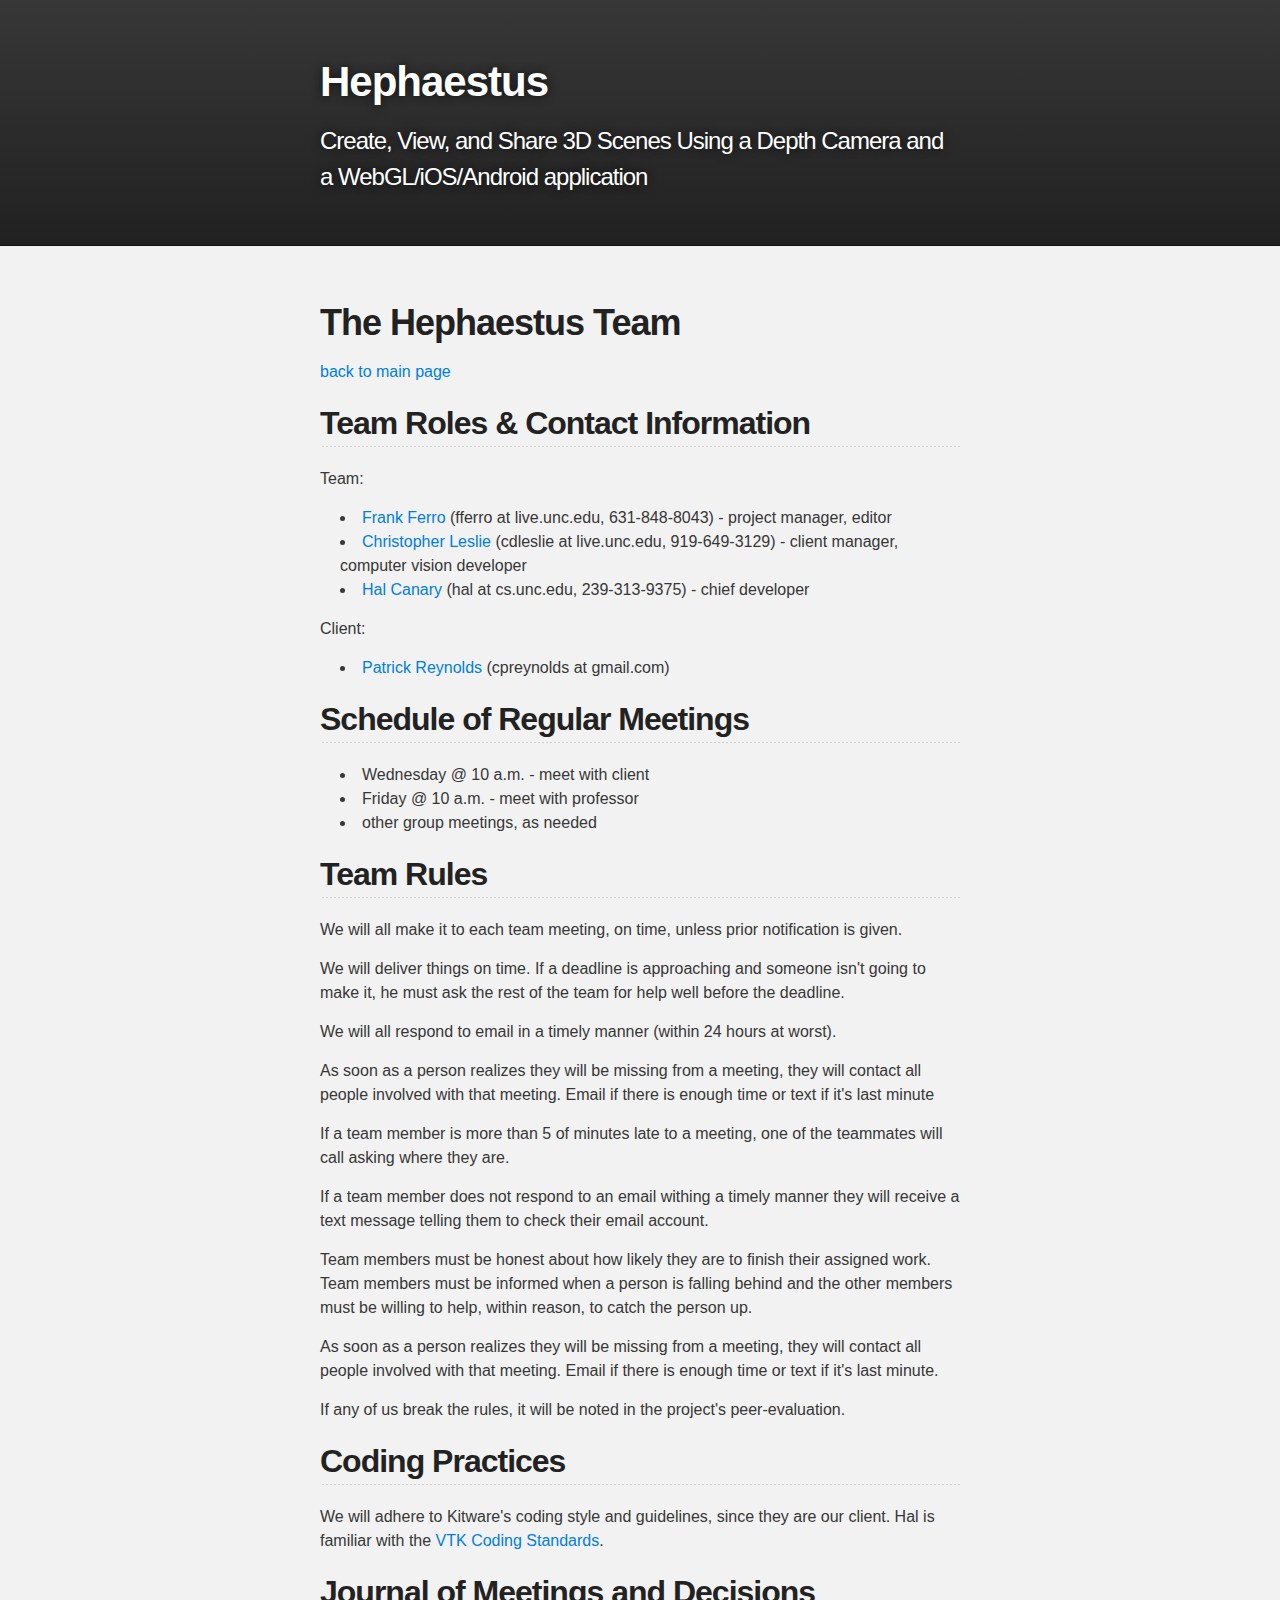
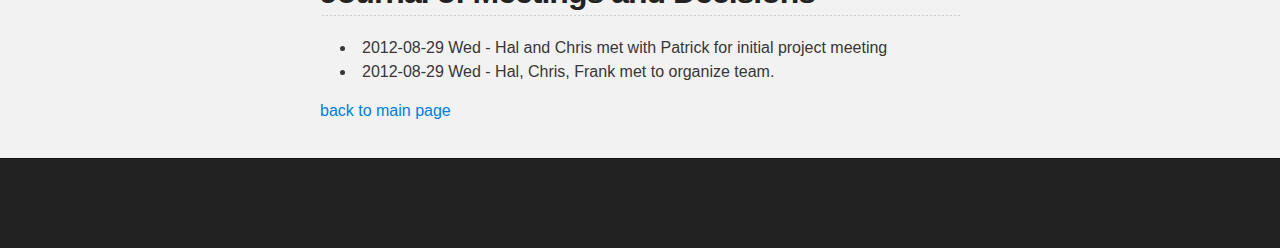
==== team.html @ 1657f25b "made team.html for team information" ====
<!doctype html>
<html>
<head>
<meta charset="UTF-8">
<link rel="stylesheet" href="stylesheets/stylesheet.css">
<title>The Hephaestus Team</title>
</head>
<body>
<div id="header_wrap" class="outer">
<header class="inner">
<h1 id="project_title">Hephaestus</h1>
<h2 id="project_tagline">Create, View, and Share 3D Scenes Using a Depth Camera and a WebGL/iOS/Android application</h2>
</header>
</div>
<div id="main_content_wrap" class="outer">
<section id="main_content" class="inner">
<h1>The Hephaestus Team</h1>

<p><a href="./">back to main page</a></p>

<h2>Team Roles &amp; Contact Information</h2>

<p>Team:</p>

<ul>
<li><a href="http://www.unc.edu/~fferro/">Frank Ferro</a> (fferro at live.unc.edu, 631-848-8043) - project manager, editor</li>
<li><a href="http://cs.unc.edu/~cdleslie/">Christopher Leslie</a> (cdleslie at live.unc.edu, 919-649-3129) - client manager, computer vision developer</li>
<li><a href="http://cs.unc.edu/~hal/">Hal Canary</a> (hal at cs.unc.edu, 239-313-9375) - chief developer</li>
</ul>

<p>Client:</p>

<ul>
<li><a href="http://www.cs.unc.edu/~cpatrick/">Patrick Reynolds</a> (cpreynolds at gmail.com)</li>
</ul>

<h2>Schedule of Regular Meetings</h2>

<ul>
<li>Wednesday @ 10 a.m. - meet with client</li>
<li>Friday @ 10 a.m. - meet with professor</li>
<li>other group meetings, as needed</li>
</ul>

<h2>Team Rules</h2>

<p>We will all make it to each team meeting, on time, unless prior notification is given.</p>

<p>We will deliver things on time.  If a deadline is approaching and someone isn't going to make it, he must ask the rest of the team for help well before the deadline.</p>

<p>We will all respond to email in a timely manner (within 24 hours at worst).</p>

<p>As soon as a person realizes they will be missing from a meeting, they will contact all people involved with that meeting. Email if there is enough time or text if it's last minute</p>

<p>If a team member is more than 5 of minutes late to a meeting, one of the teammates will call asking where they are.</p>

<p>If a team member does not respond to an email withing a timely manner they will receive a text message telling them to check their email account.</p>

<p>Team members must be honest about how likely they are to finish their assigned work. Team members must be informed when a person is falling behind and the other members must be willing to help, within reason, to catch the person up.  </p>

<p>As soon as a person realizes they will be missing from a meeting, they will contact all people involved with that meeting. Email if there is enough time or text if it's last minute.</p>

<p>If any of us break the rules, it will be noted in the project's peer-evaluation.</p>

<h2>Coding Practices</h2>

<p>We will adhere to Kitware's coding style and guidelines, since they are our client.  Hal is familiar with the <a href="http://www.vtk.org/Wiki/VTK_Coding_Standards">VTK Coding Standards</a>.</p>

<h2>Journal of Meetings and Decisions</h2>

<ul>
<li>2012-08-29 Wed - Hal and Chris met with Patrick for initial project meeting</li>
<li>2012-08-29 Wed - Hal, Chris, Frank met to organize team.</li>
</ul>

<p><a href="./">back to main page</a></p>

</section>
</div>
<div id="footer_wrap" class="outer">
<footer class="inner">
<p >&nbsp;</p>
</footer>
</div>
</body>
</html>
---- stylesheets/stylesheet.css ----
/*******************************************************************************
Slate Theme for Github Pages
by Jason Costello, @jsncostello
*******************************************************************************/

@import url(pygment_trac.css);

/*******************************************************************************
MeyerWeb Reset
*******************************************************************************/

html, body, div, span, applet, object, iframe,
h1, h2, h3, h4, h5, h6, p, blockquote, pre,
a, abbr, acronym, address, big, cite, code,
del, dfn, em, img, ins, kbd, q, s, samp,
small, strike, strong, sub, sup, tt, var,
b, u, i, center,
dl, dt, dd, ol, ul, li,
fieldset, form, label, legend,
table, caption, tbody, tfoot, thead, tr, th, td,
article, aside, canvas, details, embed,
figure, figcaption, footer, header, hgroup,
menu, nav, output, ruby, section, summary,
time, mark, audio, video {
  margin: 0;
  padding: 0;
  border: 0;
  font: inherit;
  vertical-align: baseline;
}

/* HTML5 display-role reset for older browsers */
article, aside, details, figcaption, figure,
footer, header, hgroup, menu, nav, section {
  display: block;
}

ol, ul {
  list-style: none;
}

blockquote, q {
}

table {
  border-collapse: collapse;
  border-spacing: 0;
}

a:focus {
  outline: none;
}

/*******************************************************************************
Theme Styles
*******************************************************************************/

body {
  box-sizing: border-box;
  color:#373737;
  background: #212121;
  font-size: 16px;
  font-family: 'Myriad Pro', Calibri, Helvetica, Arial, sans-serif;
  line-height: 1.5;
  -webkit-font-smoothing: antialiased;
}

h1, h2, h3, h4, h5, h6 {
  margin: 10px 0;
  font-weight: 700;
  color:#222222;
  font-family: 'Lucida Grande', 'Calibri', Helvetica, Arial, sans-serif;
  letter-spacing: -1px;
}

h1 {
  font-size: 36px;
  font-weight: 700;
}

h2 {
  padding-bottom: 10px;
  font-size: 32px;
  background: url('../images/bg_hr.png') repeat-x bottom;
}

h3 {
  font-size: 24px;
}

h4 {
  font-size: 21px;
}

h5 {
  font-size: 18px;
}

h6 {
  font-size: 16px;
}

p {
  margin: 10px 0 15px 0;
}

footer p {
  color: #f2f2f2;
}

a {
  text-decoration: none;
  color: #007edf;
  text-shadow: none;

  transition: color 0.5s ease;
  transition: text-shadow 0.5s ease;
  -webkit-transition: color 0.5s ease;
  -webkit-transition: text-shadow 0.5s ease;
  -moz-transition: color 0.5s ease;
  -moz-transition: text-shadow 0.5s ease;
  -o-transition: color 0.5s ease;
  -o-transition: text-shadow 0.5s ease;
  -ms-transition: color 0.5s ease;
  -ms-transition: text-shadow 0.5s ease;
}

#main_content a:hover {
  color: #0069ba;
  text-shadow: #0090ff 0px 0px 2px;
}

footer a:hover {
  color: #43adff;
  text-shadow: #0090ff 0px 0px 2px;
}

em {
  font-style: italic;
}

strong {
  font-weight: bold;
}

img {
  position: relative;
  margin: 0 auto;
  max-width: 739px;
  padding: 5px;
  margin: 10px 0 10px 0;
  border: 1px solid #ebebeb;

  box-shadow: 0 0 5px #ebebeb;
  -webkit-box-shadow: 0 0 5px #ebebeb;
  -moz-box-shadow: 0 0 5px #ebebeb;
  -o-box-shadow: 0 0 5px #ebebeb;
  -ms-box-shadow: 0 0 5px #ebebeb;
}

pre, code {
  width: 100%;
  color: #222;
  background-color: #fff;

  font-family: Monaco, "Bitstream Vera Sans Mono", "Lucida Console", Terminal, monospace;
  font-size: 14px;

  border-radius: 2px;
  -moz-border-radius: 2px;
  -webkit-border-radius: 2px;



}

pre {
  width: 100%;
  padding: 10px;
  box-shadow: 0 0 10px rgba(0,0,0,.1);
  overflow: auto;
}

code {
  padding: 3px;
  margin: 0 3px;
  box-shadow: 0 0 10px rgba(0,0,0,.1);
}

pre code {
  display: block;
  box-shadow: none;
}

blockquote {
  color: #666;
  margin-bottom: 20px;
  padding: 0 0 0 20px;
  border-left: 3px solid #bbb;
}

ul, ol, dl {
  margin-bottom: 15px
}

ul li {
  list-style: inside;
  padding-left: 20px;
}

ol li {
  list-style: decimal inside;
  padding-left: 20px;
}

dl dt {
  font-weight: bold;
}

dl dd {
  padding-left: 20px;
  font-style: italic;
}

dl p {
  padding-left: 20px;
  font-style: italic;
}

hr {
  height: 1px;
  margin-bottom: 5px;
  border: none;
  background: url('../images/bg_hr.png') repeat-x center;
}

table {
  border: 1px solid #373737;
  margin-bottom: 20px;
  text-align: left;
 }

th {
  font-family: 'Lucida Grande', 'Helvetica Neue', Helvetica, Arial, sans-serif;
  padding: 10px;
  background: #373737;
  color: #fff;
 }

td {
  padding: 10px;
  border: 1px solid #373737;
 }

form {
  background: #f2f2f2;
  padding: 20px;
}

img {
  width: 100%;
  max-width: 100%;
}

/*******************************************************************************
Full-Width Styles
*******************************************************************************/

.outer {
  width: 100%;
}

.inner {
  position: relative;
  max-width: 640px;
  padding: 20px 10px;
  margin: 0 auto;
}

#forkme_banner {
  display: block;
  position: absolute;
  top:0;
  right: 10px;
  z-index: 10;
  padding: 10px 50px 10px 10px;
  color: #fff;
  background: url('../images/blacktocat.png') #0090ff no-repeat 95% 50%;
  font-weight: 700;
  box-shadow: 0 0 10px rgba(0,0,0,.5);
  border-bottom-left-radius: 2px;
  border-bottom-right-radius: 2px;
}

#header_wrap {
  background: #212121;
  background: -moz-linear-gradient(top, #373737, #212121);
  background: -webkit-linear-gradient(top, #373737, #212121);
  background: -ms-linear-gradient(top, #373737, #212121);
  background: -o-linear-gradient(top, #373737, #212121);
  background: linear-gradient(top, #373737, #212121);
}

#header_wrap .inner {
  padding: 50px 10px 30px 10px;
}

#project_title {
  margin: 0;
  color: #fff;
  font-size: 42px;
  font-weight: 700;
  text-shadow: #111 0px 0px 10px;
}

#project_tagline {
  color: #fff;
  font-size: 24px;
  font-weight: 300;
  background: none;
  text-shadow: #111 0px 0px 10px;
}

#downloads {
  position: absolute;
  width: 210px;
  z-index: 10;
  bottom: -40px;
  right: 0;
  height: 70px;
  background: url('../images/icon_download.png') no-repeat 0% 90%;
}

.zip_download_link {
  display: block;
  float: right;
  width: 90px;
  height:70px;
  text-indent: -5000px;
  overflow: hidden;
  background: url(../images/sprite_download.png) no-repeat bottom left;
}

.tar_download_link {
  display: block;
  float: right;
  width: 90px;
  height:70px;
  text-indent: -5000px;
  overflow: hidden;
  background: url(../images/sprite_download.png) no-repeat bottom right;
  margin-left: 10px;
}

.zip_download_link:hover {
  background: url(../images/sprite_download.png) no-repeat top left;
}

.tar_download_link:hover {
  background: url(../images/sprite_download.png) no-repeat top right;
}

#main_content_wrap {
  background: #f2f2f2;
  border-top: 1px solid #111;
  border-bottom: 1px solid #111;
}

#main_content {
  padding-top: 40px;
}

#footer_wrap {
  background: #212121;
}



/*******************************************************************************
Small Device Styles
*******************************************************************************/

@media screen and (max-width: 480px) {
  body {
    font-size:14px;
  }

  #downloads {
    display: none;
  }

  .inner {
    min-width: 320px;
    max-width: 480px;
  }

  #project_title {
  font-size: 32px;
  }

  h1 {
    font-size: 28px;
  }

  h2 {
    font-size: 24px;
  }

  h3 {
    font-size: 21px;
  }

  h4 {
    font-size: 18px;
  }

  h5 {
    font-size: 14px;
  }

  h6 {
    font-size: 12px;
  }

  code, pre {
    min-width: 320px;
    max-width: 480px;
    font-size: 11px;
  }

}
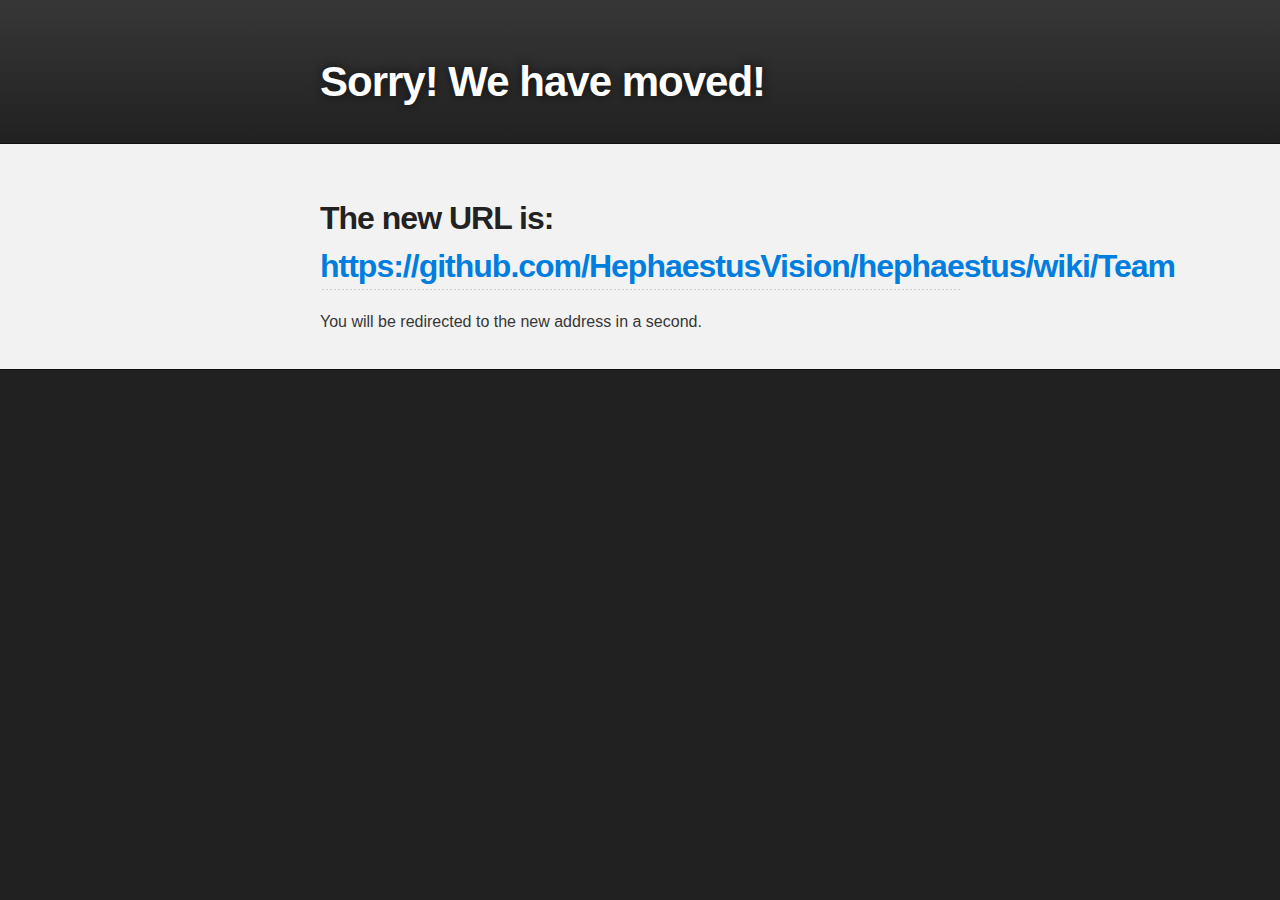
==== commit f3b49617: "move to wiki" ====
--- a/team.html
+++ b/team.html
@@ -1,87 +1,111 @@
-
 <!doctype html>
 <html>
 <head>
 <meta charset="UTF-8">
+<meta http-equiv="Refresh" content="1;url=https://github.com/HephaestusVision/hephaestus/wiki/Team" />
 <link rel="stylesheet" href="stylesheets/stylesheet.css">
-<title>The Hephaestus Team</title>
 </head>
+
 <body>
 <div id="header_wrap" class="outer">
 <header class="inner">
-<h1 id="project_title">Hephaestus</h1>
-<h2 id="project_tagline">Create, View, and Share 3D Scenes Using a Depth Camera and a WebGL/iOS/Android application</h2>
+<h1 id="project_title">Sorry! We have moved!</h1>
 </header>
 </div>
 <div id="main_content_wrap" class="outer">
 <section id="main_content" class="inner">
-<h1>The Hephaestus Team</h1>
-
-<p><a href="./">back to main page</a></p>
-
-<h2>Team Roles &amp; Contact Information</h2>
-
-<p>Team:</p>
-
-<ul>
-<li><a href="http://www.unc.edu/~fferro/">Frank Ferro</a> (fferro at live.unc.edu, 631-848-8043) - project manager, editor</li>
-<li><a href="http://cs.unc.edu/~cdleslie/">Christopher Leslie</a> (cdleslie at live.unc.edu, 919-649-3129) - client manager, computer vision developer</li>
-<li><a href="http://cs.unc.edu/~hal/">Hal Canary</a> (hal at cs.unc.edu, 239-313-9375) - chief developer</li>
-</ul>
-
-<p>Client:</p>
-
-<ul>
-<li><a href="http://www.cs.unc.edu/~cpatrick/">Patrick Reynolds</a> (cpreynolds at gmail.com)</li>
-</ul>
-
-<h2>Schedule of Regular Meetings</h2>
-
-<ul>
-<li>Wednesday @ 10 a.m. - meet with client</li>
-<li>Friday @ 10 a.m. - meet with professor</li>
-<li>other group meetings, as needed</li>
-</ul>
-
-<h2>Team Rules</h2>
-
-<p>We will all make it to each team meeting, on time, unless prior notification is given.</p>
-
-<p>We will deliver things on time.  If a deadline is approaching and someone isn't going to make it, he must ask the rest of the team for help well before the deadline.</p>
-
-<p>We will all respond to email in a timely manner (within 24 hours at worst).</p>
-
-<p>As soon as a person realizes they will be missing from a meeting, they will contact all people involved with that meeting. Email if there is enough time or text if it's last minute</p>
-
-<p>If a team member is more than 5 of minutes late to a meeting, one of the teammates will call asking where they are.</p>
-
-<p>If a team member does not respond to an email withing a timely manner they will receive a text message telling them to check their email account.</p>
-
-<p>Team members must be honest about how likely they are to finish their assigned work. Team members must be informed when a person is falling behind and the other members must be willing to help, within reason, to catch the person up.  </p>
-
-<p>As soon as a person realizes they will be missing from a meeting, they will contact all people involved with that meeting. Email if there is enough time or text if it's last minute.</p>
-
-<p>If any of us break the rules, it will be noted in the project's peer-evaluation.</p>
-
-<h2>Coding Practices</h2>
-
-<p>We will adhere to Kitware's coding style and guidelines, since they are our client.  Hal is familiar with the <a href="http://www.vtk.org/Wiki/VTK_Coding_Standards">VTK Coding Standards</a>.</p>
-
-<h2>Journal of Meetings and Decisions</h2>
-
-<ul>
-<li>2012-08-29 Wed - Hal and Chris met with Patrick for initial project meeting</li>
-<li>2012-08-29 Wed - Hal, Chris, Frank met to organize team.</li>
-</ul>
-
-<p><a href="./">back to main page</a></p>
-
+<h2>The new URL is: <a href="https://github.com/HephaestusVision/hephaestus/wiki/Team">https://github.com/HephaestusVision/hephaestus/wiki/Team</a></h2>
+<p>You will be redirected to the new address in a second.</p>
 </section>
-</div>
-<div id="footer_wrap" class="outer">
-<footer class="inner">
-<p >&nbsp;</p>
-</footer>
 </div>
 </body>
 </html>
+
+
+
+<!-- <!doctype html> -->
+<!-- <html> -->
+<!-- <head> -->
+<!-- <meta charset="UTF-8"> -->
+<!-- <link rel="stylesheet" href="stylesheets/stylesheet.css"> -->
+<!-- <title>The Hephaestus Team</title> -->
+<!-- </head> -->
+<!-- <body> -->
+<!-- <div id="header_wrap" class="outer"> -->
+<!-- <header class="inner"> -->
+<!-- <h1 id="project_title">Hephaestus</h1> -->
+<!-- <h2 id="project_tagline">Create, View, and Share 3D Scenes Using a Depth Camera and a WebGL/iOS/Android application</h2> -->
+<!-- </header> -->
+<!-- </div> -->
+<!-- <div id="main_content_wrap" class="outer"> -->
+<!-- <section id="main_content" class="inner"> -->
+<!-- <h1>The Hephaestus Team</h1> -->
+
+<!-- <p><a href="./">back to main page</a></p> -->
+
+<!-- <h2>Team Roles &amp; Contact Information</h2> -->
+
+<!-- <p>Team:</p> -->
+
+<!-- <ul> -->
+<!-- <li><a href="http://www.unc.edu/~fferro/">Frank Ferro</a> (fferro at live.unc.edu, 631-848-8043) - project manager, editor</li> -->
+<!-- <li><a href="http://cs.unc.edu/~cdleslie/">Christopher Leslie</a> (cdleslie at live.unc.edu, 919-649-3129) - client manager, computer vision developer</li> -->
+<!-- <li><a href="http://cs.unc.edu/~hal/">Hal Canary</a> (hal at cs.unc.edu, 239-313-9375) - chief developer</li> -->
+<!-- </ul> -->
+
+<!-- <p>Client:</p> -->
+
+<!-- <ul> -->
+<!-- <li><a href="http://www.cs.unc.edu/~cpatrick/">Patrick Reynolds</a> (cpreynolds at gmail.com)</li> -->
+<!-- </ul> -->
+
+<!-- <h2>Schedule of Regular Meetings</h2> -->
+
+<!-- <ul> -->
+<!-- <li>Wednesday @ 10 a.m. - meet with client</li> -->
+<!-- <li>Friday @ 10 a.m. - meet with professor</li> -->
+<!-- <li>other group meetings, as needed</li> -->
+<!-- </ul> -->
+
+<!-- <h2>Team Rules</h2> -->
+
+<!-- <p>We will all make it to each team meeting, on time, unless prior notification is given.</p> -->
+
+<!-- <p>We will deliver things on time.  If a deadline is approaching and someone isn't going to make it, he must ask the rest of the team for help well before the deadline.</p> -->
+
+<!-- <p>We will all respond to email in a timely manner (within 24 hours at worst).</p> -->
+
+<!-- <p>As soon as a person realizes they will be missing from a meeting, they will contact all people involved with that meeting. Email if there is enough time or text if it's last minute</p> -->
+
+<!-- <p>If a team member is more than 5 of minutes late to a meeting, one of the teammates will call asking where they are.</p> -->
+
+<!-- <p>If a team member does not respond to an email withing a timely manner they will receive a text message telling them to check their email account.</p> -->
+
+<!-- <p>Team members must be honest about how likely they are to finish their assigned work. Team members must be informed when a person is falling behind and the other members must be willing to help, within reason, to catch the person up.  </p> -->
+
+<!-- <p>As soon as a person realizes they will be missing from a meeting, they will contact all people involved with that meeting. Email if there is enough time or text if it's last minute.</p> -->
+
+<!-- <p>If any of us break the rules, it will be noted in the project's peer-evaluation.</p> -->
+
+<!-- <h2>Coding Practices</h2> -->
+
+<!-- <p>We will adhere to Kitware's coding style and guidelines, since they are our client.  Hal is familiar with the <a href="http://www.vtk.org/Wiki/VTK_Coding_Standards">VTK Coding Standards</a>.</p> -->
+
+<!-- <h2>Journal of Meetings and Decisions</h2> -->
+
+<!-- <ul> -->
+<!-- <li>2012-08-29 Wed - Hal and Chris met with Patrick for initial project meeting</li> -->
+<!-- <li>2012-08-29 Wed - Hal, Chris, Frank met to organize team.</li> -->
+<!-- </ul> -->
+
+<!-- <p><a href="./">back to main page</a></p> -->
+
+<!-- </section> -->
+<!-- </div> -->
+<!-- <div id="footer_wrap" class="outer"> -->
+<!-- <footer class="inner"> -->
+<!-- <p >&nbsp;</p> -->
+<!-- </footer> -->
+<!-- </div> -->
+<!-- </body> -->
+<!-- </html> -->
--- a/stylesheets/stylesheet.css
+++ b/stylesheets/stylesheet.css
@@ -15,7 +15,7 @@
 del, dfn, em, img, ins, kbd, q, s, samp,
 small, strike, strong, sub, sup, tt, var,
 b, u, i, center,
-dl, dt, dd, ol, ul, li,
+dl, dt, dd, /*ol, ul, li,*/
 fieldset, form, label, legend,
 table, caption, tbody, tfoot, thead, tr, th, td,
 article, aside, canvas, details, embed,
@@ -35,9 +35,9 @@
   display: block;
 }
 
-ol, ul {
+/*ol, ul {
   list-style: none;
-}
+}*/
 
 blockquote, q {
 }
@@ -203,15 +203,15 @@
   margin-bottom: 15px
 }
 
-ul li {
+/*ul li {
   list-style: inside;
   padding-left: 20px;
-}
-
-ol li {
+}*/
+
+/*ol li {
   list-style: decimal inside;
   padding-left: 20px;
-}
+}*/
 
 dl dt {
   font-weight: bold;
--- a/stylesheets/stylesheet.css
+++ b/stylesheets/stylesheet.css
@@ -15,7 +15,7 @@
 del, dfn, em, img, ins, kbd, q, s, samp,
 small, strike, strong, sub, sup, tt, var,
 b, u, i, center,
-dl, dt, dd, ol, ul, li,
+dl, dt, dd, /*ol, ul, li,*/
 fieldset, form, label, legend,
 table, caption, tbody, tfoot, thead, tr, th, td,
 article, aside, canvas, details, embed,
@@ -35,9 +35,9 @@
   display: block;
 }
 
-ol, ul {
+/*ol, ul {
   list-style: none;
-}
+}*/
 
 blockquote, q {
 }
@@ -203,15 +203,15 @@
   margin-bottom: 15px
 }
 
-ul li {
+/*ul li {
   list-style: inside;
   padding-left: 20px;
-}
-
-ol li {
+}*/
+
+/*ol li {
   list-style: decimal inside;
   padding-left: 20px;
-}
+}*/
 
 dl dt {
   font-weight: bold;
